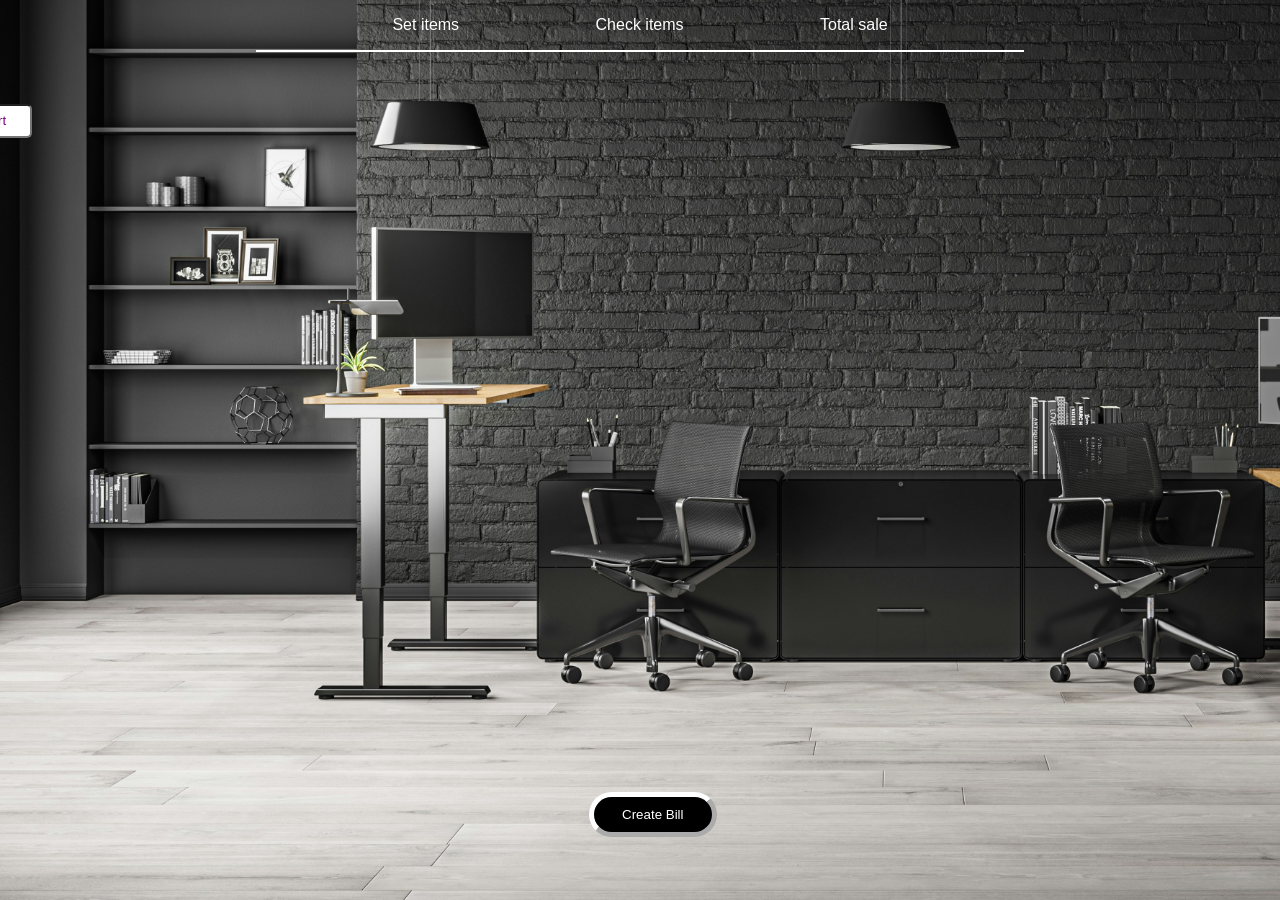
==== business/index.html @ 74827123 "modify title" ====
<!DOCTYPE html>
<html lang="en">
<head>
    <meta charset="UTF-8">
    <meta name="viewport" content="width=device-width, initial-scale=1.0">
    <title>Business Management System</title>
    <link rel="stylesheet" href="project1.css">
</head>
<body>
    <ul class="navBar">
       
        <li class="nav" id="nav1">Set items</li>
        <li class="nav" id="nav2">Check items</li>
        <li class="nav" id="nav3">Total sale</li>
       <!-- <li class="nav" id="nav5">Help</li>-->
       
    </ul>

     <!-- <div class="userDetails" id="nav4">
        <img src="shivam.jpg" >
        <div>Shivam Yadav</div>
    </div> -->

<section class="background">    
    <div class="changeImage">
        <label for="file" id="label">Change Image</label>
        <input type="file" id="file" accept="image/jpg,image/jpeg,image/png">
    </div>

    <div class="box1">

        <ul class="iDetails">
            <li class="subDetail" id="subDetail1">Item's Name</li>
            <li class="subDetail" id="subDetail2">Price</li>
            <li class="subDetail" id="subDetail3">Avlable</li>
            <li class="subDetail" id="subDetail4">Alert</li>
        </ul>

    <div class="inDetails">

            <input type="text" class="subDetail inp" id="Dinput1" placeholder="Item's Name">
            <input type="number" min="0" class="subDetail inp" id="Dinput2" placeholder="Rate" >
            <input type="number" min="0" class="subDetail inp" id="Dinput3" placeholder="Total">
            <input type="number" min="0" class="subDetail inp" id="Dinput4" placeholder="Alert">
        
    </div>

    <div class="Buttons1st">
           <button class="Button1st" id="Button1">Add item</button>
           <button class="Button1st" id="Button2">Pop item</button>
           <button class="Button1st" id="Button3">Clear items</button>
    </div>
         

         <div class="setItem">
            <table  class="table1">
                <thead class="thead1">
                    <tr>
                        <th>Items Name</th><th>Price</th><th>Avaliable Items</th><th>Alter</th>
                    </tr>
                </thead>
                <tbody class="tbody1">
                    <!-- <tr>
                        <td>Mango</td><td>50</td><td>11</td><td>3</td>
                    </tr> -->
                    
                </tbody>
            </table>
         </div>

</div>


                                                  <!-- Part - 2  :   create bill -->
                                                       <!--     start     -->    



  <div class="flex">
    <div class="box2">

        <div class="nav2">
            <div class="content1">
           <div class="content1.1"> <input type="text" class="search" placeholder="Search items"><button class="searchButton">search</button></div>
              <div class="content1.2">
            <select name="shivam" class="select" id="shiva">
                <!-- <option value="Mango">Mango</option>
                <option value="Orange">Orange</option>
                <option value="Apple">Apple</option>
                <option value="Banana">Banana</option> -->
            </select>
            <input type="number" min="0" class="NoI" placeholder="Qty">
        </div>
        </div> <div class="content2">
            
          <button class="add1">Add</button>
          <button class="remove1">Remove</button>
          <button class="clear1">Clear</button>

        </div>
        </div>       

          <div class="subBox2">

            <table border="2" class="table2">
                <thead class="thead2">
                    <tr>
                        <th>item's Name</th> <th>Rate</th> <th>Total Items</th> <th>Total Prise</th>
                    </tr>
                </thead>
                <tbody class="tbody2">
                    <!-- <tr>
                        <td>Orange</td><td>50</td><td>5</td><td>150</td>
                    </tr> -->
                </tbody>
            </table>
                 
          </div>
<br>
          <button class="share">Share</button>
    </div>
 </div>
     
</section>

<!--create bill button to sho and hide bill slip-->
<button class="createBill">Create Bill</button>


                                                 <!-- Part - 3  :   check items -->
                                                       <!--     start     -->    


<div class="box3">
    <div class="checkItem">
        
    <table class="table3">
        <thead class="thead3">
            <tr>
                <th>Items Name</th><th>Price</th><th>Avaliable Items</th><th>Alter</th>
            </tr>
        </thead>
        <tbody class="tbody3">
            <!-- <tr>
                <td>Mango</td><td>50</td><td>11</td><td>3</td>
            </tr> -->
            
        </tbody>
    </table>
    </div>
 </div>


                                                <!--Total Sale -->


<div class="box4">
    <div class="totalSale">
        
    <table class="table4">
        <thead class="thead4">
            <tr>
                <th>Items Name</th><th>Price</th><th>Avaliable Items</th><th>Alter</th>
            </tr>
        </thead>
        <tbody class="tbody4">
            <!-- <tr>
                <td>Mango</td><td>50</td><td>11</td><td>3</td>
            </tr> -->
            
        </tbody>
    </table>
    </div>
 </div>

    <script src="project1.js"></script>
</body>
</html>
---- business/project1.css ----
*{
    margin:0;
    padding:0;
    
    font-family: sans-serif;
 }

 .background{
    background:url("background.jpg");
    height:100vh;
    width:100wh;
    background-size: cover;
    /* background-blend-mode:darken; 
    animation: backgroundAnimation;
    animation-duration: 22s;
    animation-timing-function:step-start ;
    animation-delay:0s ;
    animation-iteration-count:infinite ;
     animation-direction: ; */
 }
 @keyframes backgroundAnimation{

    0% {
        background-image : url(background.jpg);
        background-size: cover;
    }
    20% {
        background-image : url(background1.jpg);
        background-size: cover;
    }
    40% {
        background-image : url(background2.jpg);
        background-size: cover;
    }
    60% {
        background-image : url(background3.jpg);
        background-size: cover;
    }
    80% {
        background-image : url(background4.jpg);
        background-size: cover;
    }
    100% {
        background-image : url(background5.jpg);
        background-size: cover;
    }

 }

 .navBar{
   position: absolute;
   left:20vw;
    height:50px;
    width:60vw;
   display:flex;
   background:transparent;
   color:white;
   align-items:center;
   justify-content:space-evenly;
   
   border-bottom: 2px solid white;
   
 } 
 
 .nav{
    /* font-size:20px; */

list-style-type:none;

 }


.userDetails{
    position:absolute;
    left:35vw;
    top:20vh;
    height:25vw;
    width:30vw;
 border: 2px solid white;
 border-radius: 30px;

    display: flex;
    flex-direction: column;
    justify-content: space-evenly;
    align-items: center;
    color:white;
    font-size: 30px;

}
.userDetails img{
    width: 170px;
    height:170px;
    border-radius:200px;
    

} 


.nav:hover{
    text-decoration: underline;
  cursor:pointer;
  color:orange;
}

.changeImage{
    display:none;
    justify-content:center;
    align-items:center;
    background-color:blue;
    height:30px;
    width : 150px;
    border-radius:10px;
    position:absolute;
    top:55vh;
    right:45vw;
    transition-property:all;
    transition-duration:5s;
    transition-timing-function:linear;
    transition-delay:0s;
}

#label{
    color:white;
    /* font-size : 30px; */
}

#file{
    display:none;
}
                                          
                                          
                                          
                                          
                                          
                                          
                                          
                                          
                                          /* Part - 1  :   Set Items*/ 
                                                 /*  start  */       


.iDetails{
    margin:auto;
    display:flex;
    width:30vw;
    height:35px;
    color:white;
    justify-content:space-around;
    align-items:center;
   
}

/* .subdetail{

} */

.inDetails{
    margin:auto;
    display:flex;
    width:30vw;
    height:45px;
   
    align-items:center;

}

.subDetail{
    list-style-type: none;
    /* font-size:20px; */
}

.Buttons1st{
    margin:auto;
    display:flex;
    width:30vw;
    height:45px;
  
    align-items:center;
    justify-content:space-around;
    
}

.Button1st{
    height: 30px;
    width:9vw;
    color:white;
    border-radius:10px;
    border-width:2px;
    border-color:white;
    cursor:pointer;
    background-color:black;
    /* font-size:17px; */
}

.Button1st:active{
     background-color:rgb(46, 2, 73);
     color:white;
}

#Dinput1{
   margin-left:2px; 
   height: 20px;
    width:150px;
    padding:5px;
   position:relative;
   cursor:pointer;
   border-radius:5px;
   text-align:center;
   /* font-size:17px; */
   color:purple;

}

#Dinput1::placeholder{
    color:purple;
}

#Dinput2{
    height: 20px;
    width:50px;
    padding:5px;
    position:relative;
    left:5px;
    cursor:pointer;
    border-radius:10px;
    text-align:center;
    /* font-size:17px; */
    color:purple;
 }
 #Dinput2::placeholder{
    color:purple;
}

#Dinput3{
    height: 20px;
    width:70px;
    padding:5px;
    position:relative;
    left:35px;
    cursor:pointer;
    color:purple;
    border-radius:5px;
    text-align:center;
    /* font-size:17px; */
 }
 #Dinput3::placeholder{
    color:purple;
    
}
 

#Dinput4{
    height: 20px;
    width:50px;
    padding:5px;
    position:relative;
    left:70px;
    cursor:pointer;
    color:purple;
    border-radius:5px;
    text-align:center;
    /* font-size:17px; */
 }
 #Dinput4::placeholder{
    color:purple;
}

 .box1{
    padding-top:10px;
    position:relative;
    left:-35vw;
    top:53px;
    background-color:rgb(85, 86, 80);
    width:35vw;
    height:90vh;
    display:flexbox;
   justify-content:center;
   border-radius:5px;

   transition-property:all;
   transition-duration:0.3s;
   transition-timing-function:linear;
   transition-delay:0s;

 }

 .iDetails2{
    margin:auto;
    display:flex;
    width:30vw;
    height:30px;
   
    justify-content:space-around;
    align-items:center;
    margin-top :5px;
}

.setItem{
    background-color:white;
    width:30vw;
    height:70vh;
    margin-top:5px;
    position:relative;
    left:2.5vw;
    
   overflow:scroll;
   scrollbar-width: thin;
  

   box-shadow: rgba(0, 0, 0, 0.16) 0px 3px 6px,
               rgba(0, 0, 0, 0.23) 0px 3px 6px;
   
}

.table1{
    width:100%;
}

.thead1{
    
    position:sticky;
    top:0px;
    
}

.thead1 tr th{
height:30px;
    min-width:90px;
 padding:5px;
 background-color:rgb(85, 86, 80);
 /* font-size:20px; */
 border-color: rgb(201, 191, 191);
   color:white;
}



.tbody1 tr{
    height:25px;
    
    text-align:center;
    /* font-size:20px; */
}

.tbody1 tr td{
    height:30px;
    
    min-width:90px;
    padding:5px;
  
   }

.table1, .tbody1 tr,.thead1 tr,.thead1 tr th,.tbody1 tr td{
    border-width:2px;
   border-color: black;
   border-collapse: collapse;
    border-style:solid;

}


                                          /* Part - 2  :   create bill*/ 
                                                 /*  start  */       


.flex{
    
    /* position:absolute; */
    display:none;
    top:0px;
    left:0px;
    height:100vh;
    width:100vw;
     justify-content:center;
    /*background-color:blue; */
    transition-property:all;
    transition-duration:1s;
    transition-timing-function:linear;
    transition-delay:0s;
   
} 

.nav2{
    width:35vw;
    height:20vh;
    background-color:rgb(85, 86, 80);
    display:flex;
    flex-direction:column;
    justify-content:space-evenly;
    /* background-color:blue; */
    margin-top:0px;
    border-radius:15px;
}

.search{
    height:30px;
    width:10vw;
    border:2px solid black;
    border-radius:10px;
    text-align:center;

   
}

.searchButton{
    height:30px;
    width:4vw;
    border-color:white;
    border-radius:10px;
    background-color:black;
    color:white;
    margin-left:2px;
    
}
.searchButton:hover{
   cursor:pointer;

}

.select{
    height:30px;
    width:10vw;
    border:2px solid black;
    border-radius:10px;
    text-align:center;
}

.NoI{
    height:30px;
    width:5vw;
    border:2px solid black;
    border-radius:10px;
    text-align:center;

}

.content1{
    display:flex;
    justify-content:space-around;
    align-items:center;
   
    height:20vh;
}

.content2{
    display:flex;
    justify-content:space-around;
    align-items:center;
   
    height:20vh;
}
.add1{
    height:30px;
    width:8vw;
    border-radius:10px;
    background-color:black;
    border-color:white;
    border-width:3px;
    cursor:pointer;
    color:white;
    
}
.remove1{
    height:30px;
    width:8vw;
    border-radius:10px;
    background-color:black;
    border-color:white;
    border-width:3px;
    cursor:pointer;
    color:white;
    
}
.clear1{
    height:30px;
    width:8vw;
    border-radius:10px;
    background-color:black;
    border-color:white;
    border-width:3px;
    cursor:pointer;
    color:white;
  
}




 
 .box2{
   margin-top: 0px;
    background-color:rgb(85, 86, 80);
    width:35vw;
    height:100vh;
    display:flex;
    flex-direction:column;
    flex-wrap: wrap;
   align-items:center;
   border-radius:15px;

   transition-property:all;
   transition-duration:0.3s;
   transition-timing-function:linear;
   transition-delay:0s;
 } 

 .subBox2{
    margin-top:3vh;
    width:30vw;
    height:66vh;
    overflow:scroll;
     scrollbar-width: thin;
    background-color:white; 
    
 }

 .table2{
    width:100%;
    border-collapse: collapse;
 }

 .thead2 tr th{
    min-width:100px;
     background-color:rgb(85, 86, 80);

 }
 .thead2 tr th{
    height:30px;
        min-width:90px;
     padding:5px;
     /* font-size:20px; */
     color:white;
    }

 .tbody2 tr th{
    min-width:90px;
    
 }

 
 .tbody2 tr td{
   text-align:center;
   height:30px;

 }

.share{
    width:10vw;
    height:35px;
    border-radius:10px;
    padding:5px;
    /* font-size:20px; */
    border-width:3px;
    border-color:white;
    background-color:black;
    color:white;
}
.share:active{
    color:black;
    background-color:aqua;
}

.createBill{
    
    height:45px;
    width:10vw;
    border-radius:45px;
    border-color:white;
    border-width:5px;
    color:white;
    position:absolute;
    left:46%;
    top:88%;
    background:transparent;
    background-color:black;
    cursor:pointer;

    transition-property:transform;
    transition-duration:0.3s;
    transition-timing-function:linear;
    transition-delay:0s;
}
.createBill:active{
    background-color:rgb(46, 2, 73);
     color:white;     
}


                                    /*         Check Item         */


.box3{
     position:absolute;
     top:0px;
    left:-35vw;
    background-color:rgb(85, 86, 80);
    width:35vw;
    height:100vh;
   display:flex;
   justify-content:center;
   align-items:center;
   border-radius:15px;

   transition-property:all;
   transition-duration:0.3s;
   transition-timing-function:linear;
   transition-delay:0s;
}

 .checkItem{
    width:90%;
    height:90%;
    overflow:scroll;
     scrollbar-width: thin;
    background-color:white; 
    border:2px solid black;
 }

 .table3{
    width:100%;
    border-collapse: collapse;
 }

 .thead3 tr th{
    min-width:100px;
     background-color:rgb(85, 86, 80);

 }
 .thead3 tr th{
    height:30px;
        min-width:90px;
     padding:5px;
     /* font-size:20px; */
     color:white;
    }

 .tbody3 tr th{
    min-width:90px;
    
 }

 
 .tbody3 tr td{
   text-align:center;
   height:30px;

 }

                                                                    /*Total Sale*/


.box4{
     position:absolute;
     top:0px;
    left:-35vw;
    background-color:rgb(85, 86, 80);
    width:35vw;
    height:100vh;
   display:flex;
   justify-content:center;
   align-items:center;
   border-radius:15px;

   transition-property:all;
   transition-duration:0.3s;
   transition-timing-function:linear;
   transition-delay:0s;
}

 .totalSale{
    width:90%;
    height:90%;
    overflow:scroll;
     scrollbar-width: thin;
    background-color:white; 
    border:2px solid black;
 }

 .table4{
    width:100%;
    border-collapse: collapse;
 }

 .thead4 tr th{
    min-width:100px;
     background-color:rgb(85, 86, 80);

 }
 .thead4 tr th{
    height:30px;
        min-width:90px;
     padding:5px;
     /* font-size:20px; */
     color:white;
    }

 .tbody4 tr th{
    min-width:90px;
    
 }

 
 .tbody4 tr td{
   text-align:center;
   height:30px;

 }
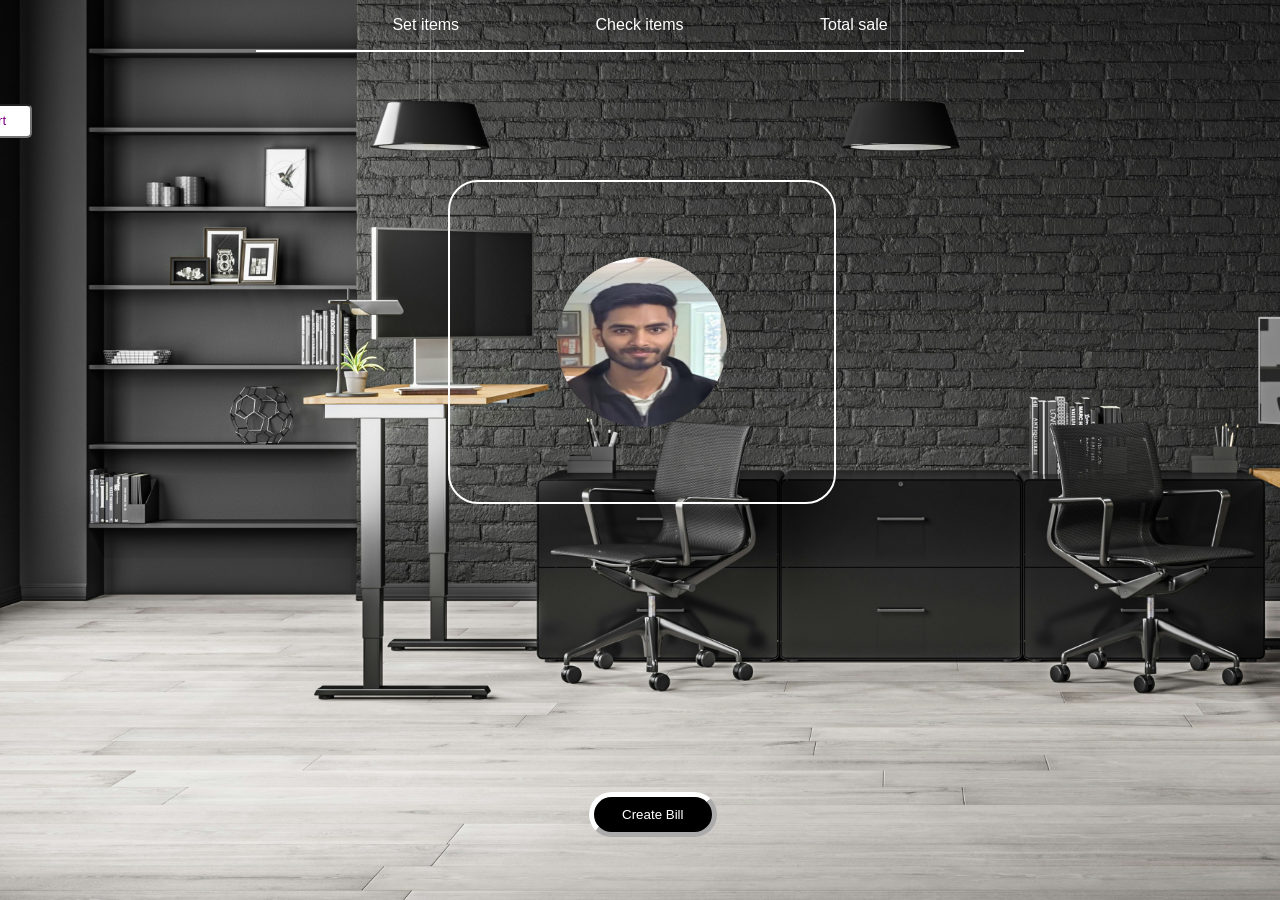
==== commit d67c255d: "modify title" ====
--- a/business/index.html
+++ b/business/index.html
@@ -16,10 +16,10 @@
        
     </ul>
 
-     <!-- <div class="userDetails" id="nav4">
+     <div class="userDetails" id="nav4">
         <img src="shivam.jpg" >
-        <div>Shivam Yadav</div>
-    </div> -->
+        <!-- <div>Shivam Yadav</div> -->
+    </div>
 
 <section class="background">    
     <div class="changeImage">
